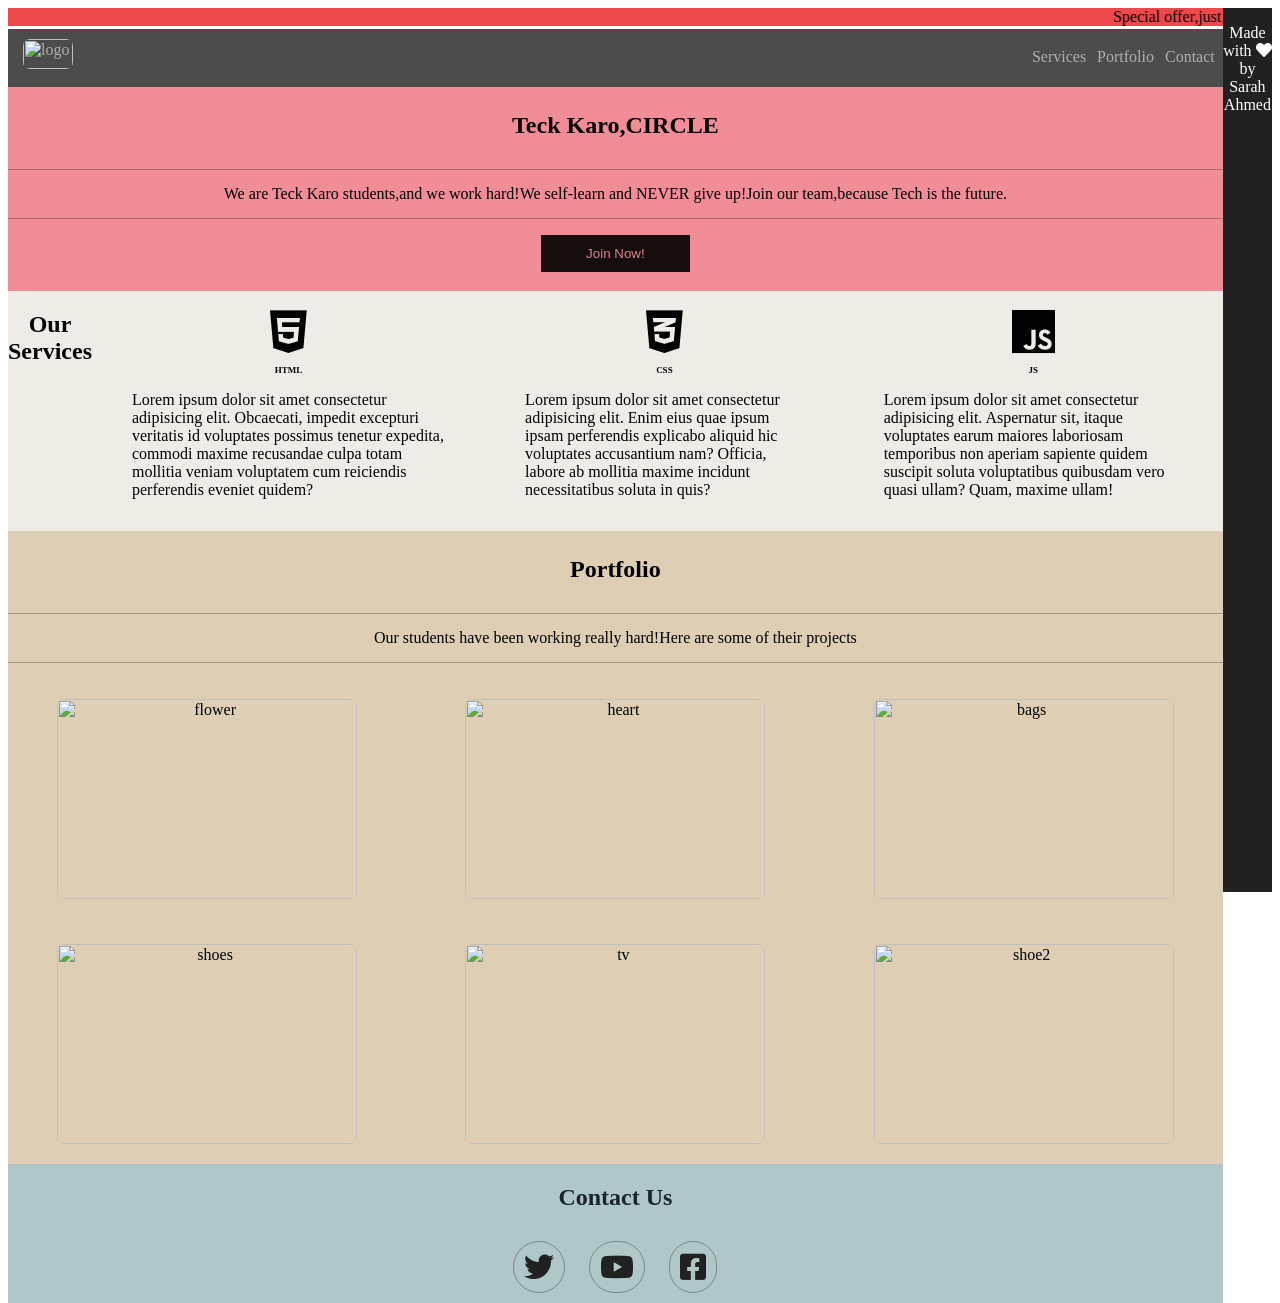
==== index.html @ 1bd7352f "added files" ====
<html>
<head>
    <meta name="viewport" content="width=device-width, initial-scale=1.0, minimum-scale=1.0">
     <title>mockup 14 may</title>
     <link rel="stylesheet" href="https://use.fontawesome.com/releases/v5.8.2/css/all.css" integrity="sha384-oS3vJWv+0UjzBfQzYUhtDYW+Pj2yciDJxpsK1OYPAYjqT085Qq/1cq5FLXAZQ7Ay" crossorigin="anonymous">
     <link rel="stylesheet" href="style.css">

</head>
<body>
    <main>
    <marquee>Special offer,just for Pakistani citizens!get <mark>50% discount</mark> on teck karo course.</marquee>
    <header>
        <div class="imglogo">
    <img src="images/logo.png" alt="logo" height="30" width="50">
        </div>
    <nav>
        <ul>
            <li>Services</li>
            <li>Portfolio</li>
            <li>Contact</li>
        </ul>   
    </nav>
</header>
    <section id="circle">
        <h1>Teck Karo,CIRCLE</h1>
        <p>We are Teck Karo students,and we work hard!We self-learn and NEVER give up!Join our team,because Tech is the future.</p>
        <button class="join now">Join Now!</button>
    </section> 
    <sectiion id="services">
       <h2>Our Services</h2>

        <figure class="html-img">
                <i class="fab fa-html5"></i> 
        
        <figcaption>
             <h3><strong>HTML</strong></h3>
              <p>Lorem ipsum dolor sit amet consectetur adipisicing elit. Obcaecati, impedit excepturi veritatis id voluptates possimus tenetur expedita, commodi maxime recusandae culpa totam mollitia veniam voluptatem cum reiciendis perferendis eveniet quidem?</p>
        </figcaption>
    </figure>  
        <figure>
                <i class="fab fa-css3-alt"></i>
        
        <figcaption>
        <h3><strong>CSS</strong></h3>
    <p>Lorem ipsum dolor sit amet consectetur adipisicing elit. Enim eius quae ipsum ipsam perferendis explicabo aliquid hic voluptates accusantium nam? Officia, labore ab mollitia maxime incidunt necessitatibus soluta in quis?</p>

        </figcaption>
    </figure>
        <figure>
                <i class="fab fa-js"></i>
       
        <figcaption>
           
        <h3><strong>JS</strong></h3>
        <p>Lorem ipsum dolor sit amet consectetur adipisicing elit. Aspernatur sit, itaque voluptates earum maiores laboriosam temporibus non aperiam sapiente quidem suscipit soluta voluptatibus quibusdam vero quasi ullam? Quam, maxime ullam!</p>
    </figcaption>
    </figure>
    </div>
    </sectiion>
    <section id="portfolio">
        <h2>Portfolio</h2>
        <p>Our students have been working really hard!Here are some of their projects</p>
        <div id="container">
            <div class="image">
           <img src="images/projects/p-1.png" alt="flower" height="200" width="300">
          </div>
          <div class="image">
           <img src="images/projects/p-2.png" alt="heart" height="200" width="300">
           </div>
           <div class="image">
           <img src="images/projects/p-3.png" alt="bags" height="200" width="300">
        </div>
        <div class="image">
        <img src="images/projects/p-4.png" alt="shoes" height="200" width="300">
         </div>
         <div class="image">
             
    <img src="images/projects/p-5.png" alt="tv" height="200" width="300">
          
    </div>
    <div class="image">
    <img src="images/projects/p-6.png" alt="shoe2"height="200" width="300">
        </div>
</div>
    </section>
    <section id="contact">
        <h2>Contact Us</h2>
        <button class="twit"><i class="fab fa-twitter"></i></button>
        <button class="play"><i class="fab fa-youtube"></i></button>
        <button class="facebook"><i class="fab fa-facebook-square"></i></button>
    </section>
</main>
<footer>
    <p>Made with 
            <i class="fas fa-heart"></i>
        by Sarah Ahmed </p>
</footer>               

</body>
</html>
---- style.css ----
*{
    box-sizing: border-box
}
body{
    display: flex;
    flex-direction: row;
}
marquee{
    background-color: #ed484c;

}


header{
    background-color: #4c4c4c;
   
    display: flex;
    color: #aeaeae;
    justify-content: space-between;
    margin-top: 3px;

}
nav ul{
    display: flex;
    flex-direction: row;
    
}

nav li{
    list-style-type: none;
    padding: 3px;
    margin-top: 0px;
    margin-right: 5px;
    padding-bottom: 5px;
}

   

 header > div{
        display: flex;
        margin-left: 15px;
        margin-top: 10px;
       

 }   

#circle{
    background-image: url(images/floral.png);
    background-color: #f18d97;
    background-size: cover;
    
    text-align: center;
  
    position: cover;
}
#circle > h1{
    margin-top: 0px;
    padding-top: 25px;
    padding-bottom: 10px;
}
#circle > p{
    border-bottom: 1px solid #b0676e;
    border-top: 1px solid #b0676e;
    padding: 15px;
}
#circle > button{
    background-color: #160d0e;
    color: #dc818c;
    border: none;
    padding: 11px 45px;
    margin-bottom: 19px;
    margin-top: 0px;
}
#services > h2 {
   display: block;
   text-align: center;
}

    
   
   
   
   

#services{
    background-image: url(images/floral.png);
   
    background-size: cover;
    background-color: #efece7;
    display: flex;
    justify-content: center;
}
.fa-html5,.fa-css3-alt,.fa-js{
    font-size: 49px;
    display: flex;
     justify-content: center;
 }   
 figcaption > h3{
    font-size: 9px;
    text-align: center;
 }
 #portfolio{
    
    background-image: url(images/floral.png);
    background-color: #ddceb4;
    background-size: cover;
    text-align: center;
 }
   
   
   
 #portfolio > h2{
     display: block;
     text-align: center;
     margin-top: 0px;
    padding-top: 25px;
    padding-bottom: 10px;
}
#portfolio > p{
    text-align: center;
    border-bottom: 1px solid #a59a87;
    border-top: 1px solid #a59a87; 
    padding: 15px;
}
#container{
    display: grid;
    grid-gap: 25px 30px;
    grid-template-columns: auto auto auto;
    
    padding: 10px;
    
}
.image{
    padding: 10px;
}   
    
img{
    border-radius: 7px;
}  
   
 #contact{
    background-image: url(images/floral.png);
    background-color:#afc7c6;
    background-size: cover;
   
    text-align: center;
    position: cover;
 }  
 #contact > h2{
    margin-top: 0px;
    padding-top: 20px;
    color: #192531;
    
 }
#contact > button{
     margin: 10px;
     font-size: 30px;
}

.twit, .play, .facebook{
    border-radius: 30px;
    padding: 10px;
    background-color: #afc7c6;
    border: 1px solid #7b8b8a;
    color: #212121;
}       
 
footer{
    text-align: center;
    background-color: #212121;
    color: white;
} 
.fa-heart:hover{
    color: red;
}
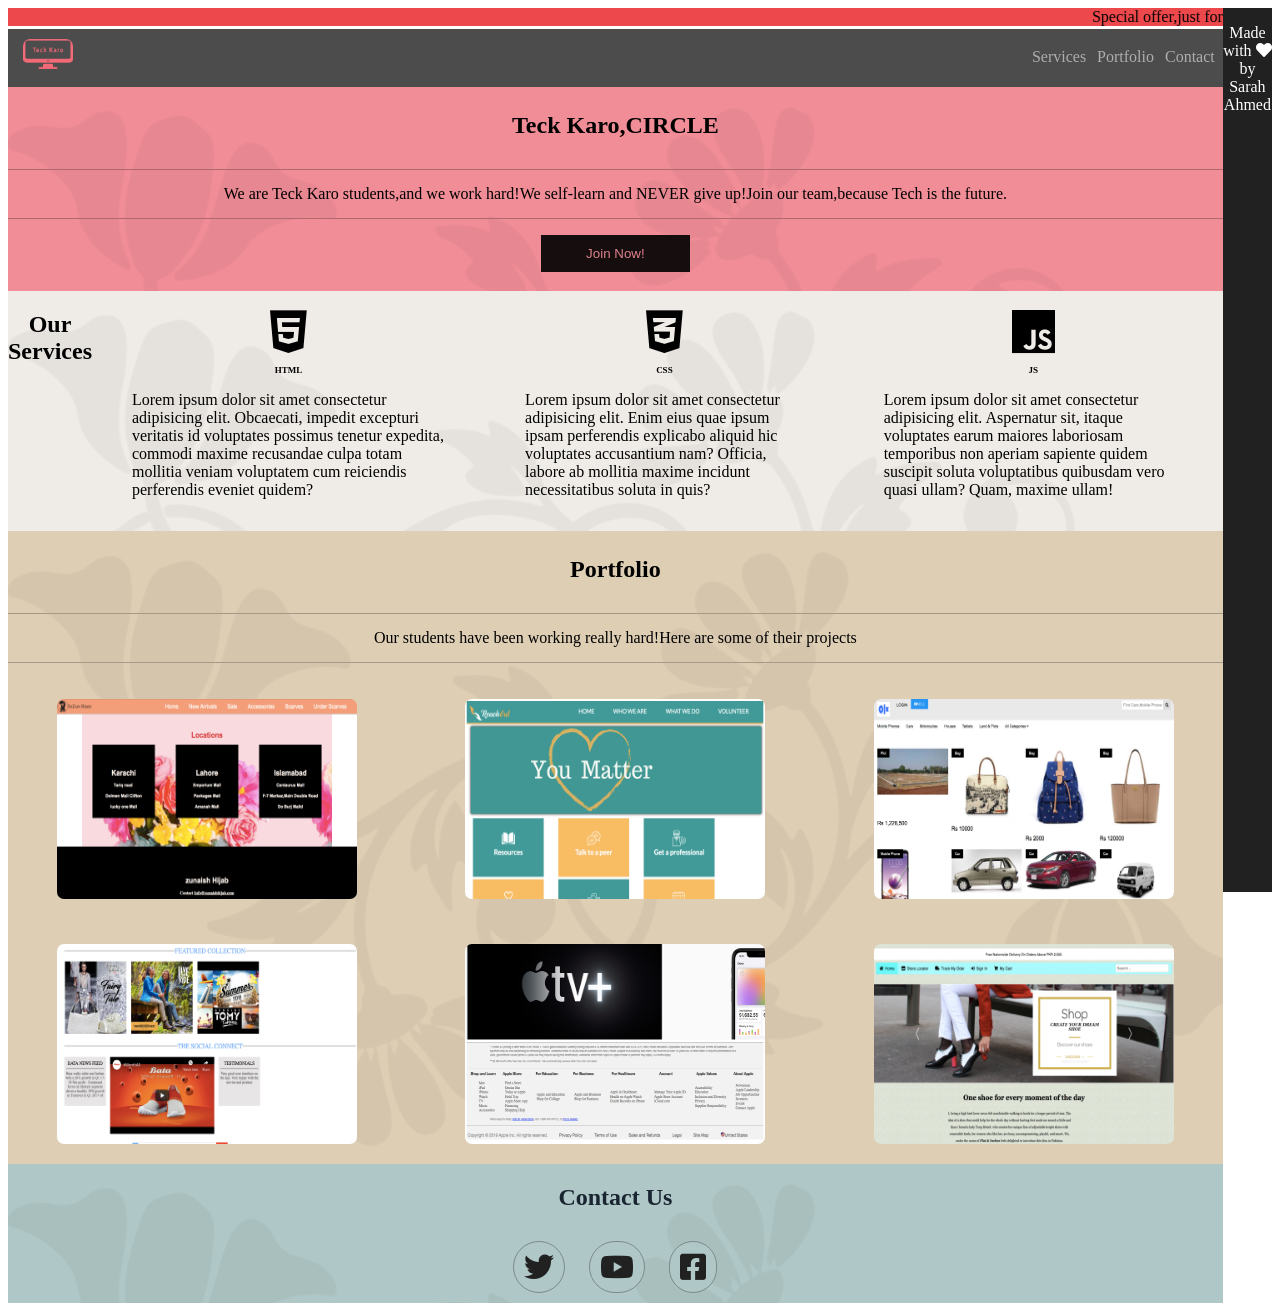
==== commit 053b4471: "add indentation" ====
--- a/index.html
+++ b/index.html
@@ -1,120 +1,111 @@
 <html>
+
 <head>
     <meta name="viewport" content="width=device-width, initial-scale=1.0, minimum-scale=1.0">
-     <title>mockup 14 may</title>
-     <link rel="stylesheet" href="https://use.fontawesome.com/releases/v5.8.2/css/all.css" integrity="sha384-oS3vJWv+0UjzBfQzYUhtDYW+Pj2yciDJxpsK1OYPAYjqT085Qq/1cq5FLXAZQ7Ay" crossorigin="anonymous">
-     <link rel="stylesheet" href="style.css">
+    <title>mockup 14 may</title>
+    <link rel="stylesheet" href="https://use.fontawesome.com/releases/v5.8.2/css/all.css"
+        integrity="sha384-oS3vJWv+0UjzBfQzYUhtDYW+Pj2yciDJxpsK1OYPAYjqT085Qq/1cq5FLXAZQ7Ay" crossorigin="anonymous">
+    <link rel="stylesheet" href="style.css">
 
 </head>
+
 <body>
     <main>
-    <marquee>Special offer,just for Pakistani citizens!get <mark>50% discount</mark> on teck karo course.</marquee>
-    <header>
-        <div class="imglogo">
-    <img src="images/logo.png" alt="logo" height="30" width="50">
-        </div>
-    <nav>
-        <ul>
-            <li>Services</li>
-            <li>Portfolio</li>
-            <li>Contact</li>
-        </ul>   
-    </nav>
-</header>
-    <section id="circle">
-        <h1>Teck Karo,CIRCLE</h1>
-        <p>We are Teck Karo students,and we work hard!We self-learn and NEVER give up!Join our team,because Tech is the future.</p>
-        <button class="join now">Join Now!</button>
-    </section> 
-    <sectiion id="services">
-       <h2>Our Services</h2>
+        <marquee>Special offer,just for Pakistani citizens!get <mark>50% discount</mark> on teck karo course.</marquee>
+        <header>
+            <div class="imglogo">
+                <img src="images/logo.png" alt="logo" height="30" width="50">
+            </div>
+            <nav>
+                <ul>
+                    <li>Services</li>
+                    <li>Portfolio</li>
+                    <li>Contact</li>
+                </ul>
+            </nav>
+        </header>
+        <section id="circle">
+            <h1>Teck Karo,CIRCLE</h1>
+            <p>We are Teck Karo students,and we work hard!We self-learn and NEVER give up!Join our team,because Tech is
+                the future.</p>
+            <button class="join now">Join Now!</button>
+        </section>
+        <sectiion id="services">
+            <h2>Our Services</h2>
 
-        <figure class="html-img">
-                <i class="fab fa-html5"></i> 
-        
-        <figcaption>
-             <h3><strong>HTML</strong></h3>
-              <p>Lorem ipsum dolor sit amet consectetur adipisicing elit. Obcaecati, impedit excepturi veritatis id voluptates possimus tenetur expedita, commodi maxime recusandae culpa totam mollitia veniam voluptatem cum reiciendis perferendis eveniet quidem?</p>
-        </figcaption>
-    </figure>  
-        <figure>
+            <figure class="html-img">
+                <i class="fab fa-html5"></i>
+
+                <figcaption>
+                    <h3><strong>HTML</strong></h3>
+                    <p>Lorem ipsum dolor sit amet consectetur adipisicing elit. Obcaecati, impedit excepturi veritatis
+                        id voluptates possimus tenetur expedita, commodi maxime recusandae culpa totam mollitia veniam
+                        voluptatem cum reiciendis perferendis eveniet quidem?</p>
+                </figcaption>
+            </figure>
+            <figure>
                 <i class="fab fa-css3-alt"></i>
-        
-        <figcaption>
-        <h3><strong>CSS</strong></h3>
-    <p>Lorem ipsum dolor sit amet consectetur adipisicing elit. Enim eius quae ipsum ipsam perferendis explicabo aliquid hic voluptates accusantium nam? Officia, labore ab mollitia maxime incidunt necessitatibus soluta in quis?</p>
 
-        </figcaption>
-    </figure>
-        <figure>
+                <figcaption>
+                    <h3><strong>CSS</strong></h3>
+                    <p>Lorem ipsum dolor sit amet consectetur adipisicing elit. Enim eius quae ipsum ipsam perferendis
+                        explicabo aliquid hic voluptates accusantium nam? Officia, labore ab mollitia maxime incidunt
+                        necessitatibus soluta in quis?</p>
+
+                </figcaption>
+            </figure>
+            <figure>
                 <i class="fab fa-js"></i>
-       
-        <figcaption>
-           
-        <h3><strong>JS</strong></h3>
-        <p>Lorem ipsum dolor sit amet consectetur adipisicing elit. Aspernatur sit, itaque voluptates earum maiores laboriosam temporibus non aperiam sapiente quidem suscipit soluta voluptatibus quibusdam vero quasi ullam? Quam, maxime ullam!</p>
-    </figcaption>
-    </figure>
-    </div>
-    </sectiion>
-    <section id="portfolio">
-        <h2>Portfolio</h2>
-        <p>Our students have been working really hard!Here are some of their projects</p>
-        <div id="container">
-            <div class="image">
-           <img src="images/projects/p-1.png" alt="flower" height="200" width="300">
-          </div>
-          <div class="image">
-           <img src="images/projects/p-2.png" alt="heart" height="200" width="300">
-           </div>
-           <div class="image">
-           <img src="images/projects/p-3.png" alt="bags" height="200" width="300">
-        </div>
-        <div class="image">
-        <img src="images/projects/p-4.png" alt="shoes" height="200" width="300">
-         </div>
-         <div class="image">
-             
-    <img src="images/projects/p-5.png" alt="tv" height="200" width="300">
-          
-    </div>
-    <div class="image">
-    <img src="images/projects/p-6.png" alt="shoe2"height="200" width="300">
-        </div>
-</div>
-    </section>
-    <section id="contact">
-        <h2>Contact Us</h2>
-        <button class="twit"><i class="fab fa-twitter"></i></button>
-        <button class="play"><i class="fab fa-youtube"></i></button>
-        <button class="facebook"><i class="fab fa-facebook-square"></i></button>
-    </section>
-</main>
-<footer>
-    <p>Made with 
+
+                <figcaption>
+
+                    <h3><strong>JS</strong></h3>
+                    <p>Lorem ipsum dolor sit amet consectetur adipisicing elit. Aspernatur sit, itaque voluptates earum
+                        maiores laboriosam temporibus non aperiam sapiente quidem suscipit soluta voluptatibus quibusdam
+                        vero quasi ullam? Quam, maxime ullam!</p>
+                </figcaption>
+            </figure>
+            </div>
+        </sectiion>
+        <section id="portfolio">
+            <h2>Portfolio</h2>
+            <p>Our students have been working really hard!Here are some of their projects</p>
+            <div id="container">
+                <div class="image">
+                    <img src="images/projects/p-1.png" alt="flower" height="200" width="300">
+                </div>
+                <div class="image">
+                    <img src="images/projects/p-2.png" alt="heart" height="200" width="300">
+                </div>
+                <div class="image">
+                    <img src="images/projects/p-3.png" alt="bags" height="200" width="300">
+                </div>
+                <div class="image">
+                    <img src="images/projects/p-4.png" alt="shoes" height="200" width="300">
+                </div>
+                <div class="image">
+
+                    <img src="images/projects/p-5.png" alt="tv" height="200" width="300">
+
+                </div>
+                <div class="image">
+                    <img src="images/projects/p-6.png" alt="shoe2" height="200" width="300">
+                </div>
+            </div>
+        </section>
+        <section id="contact">
+            <h2>Contact Us</h2>
+            <button class="twit"><i class="fab fa-twitter"></i></button>
+            <button class="play"><i class="fab fa-youtube"></i></button>
+            <button class="facebook"><i class="fab fa-facebook-square"></i></button>
+        </section>
+    </main>
+    <footer>
+        <p>Made with
             <i class="fas fa-heart"></i>
-        by Sarah Ahmed </p>
-</footer>               
+            by Sarah Ahmed </p>
+    </footer>
 
 </body>
-</html>
 
-       
-     
-       
-
-
-    
-  
-
-
-
-
-
-
-
-
-
-
-
-
+</html>
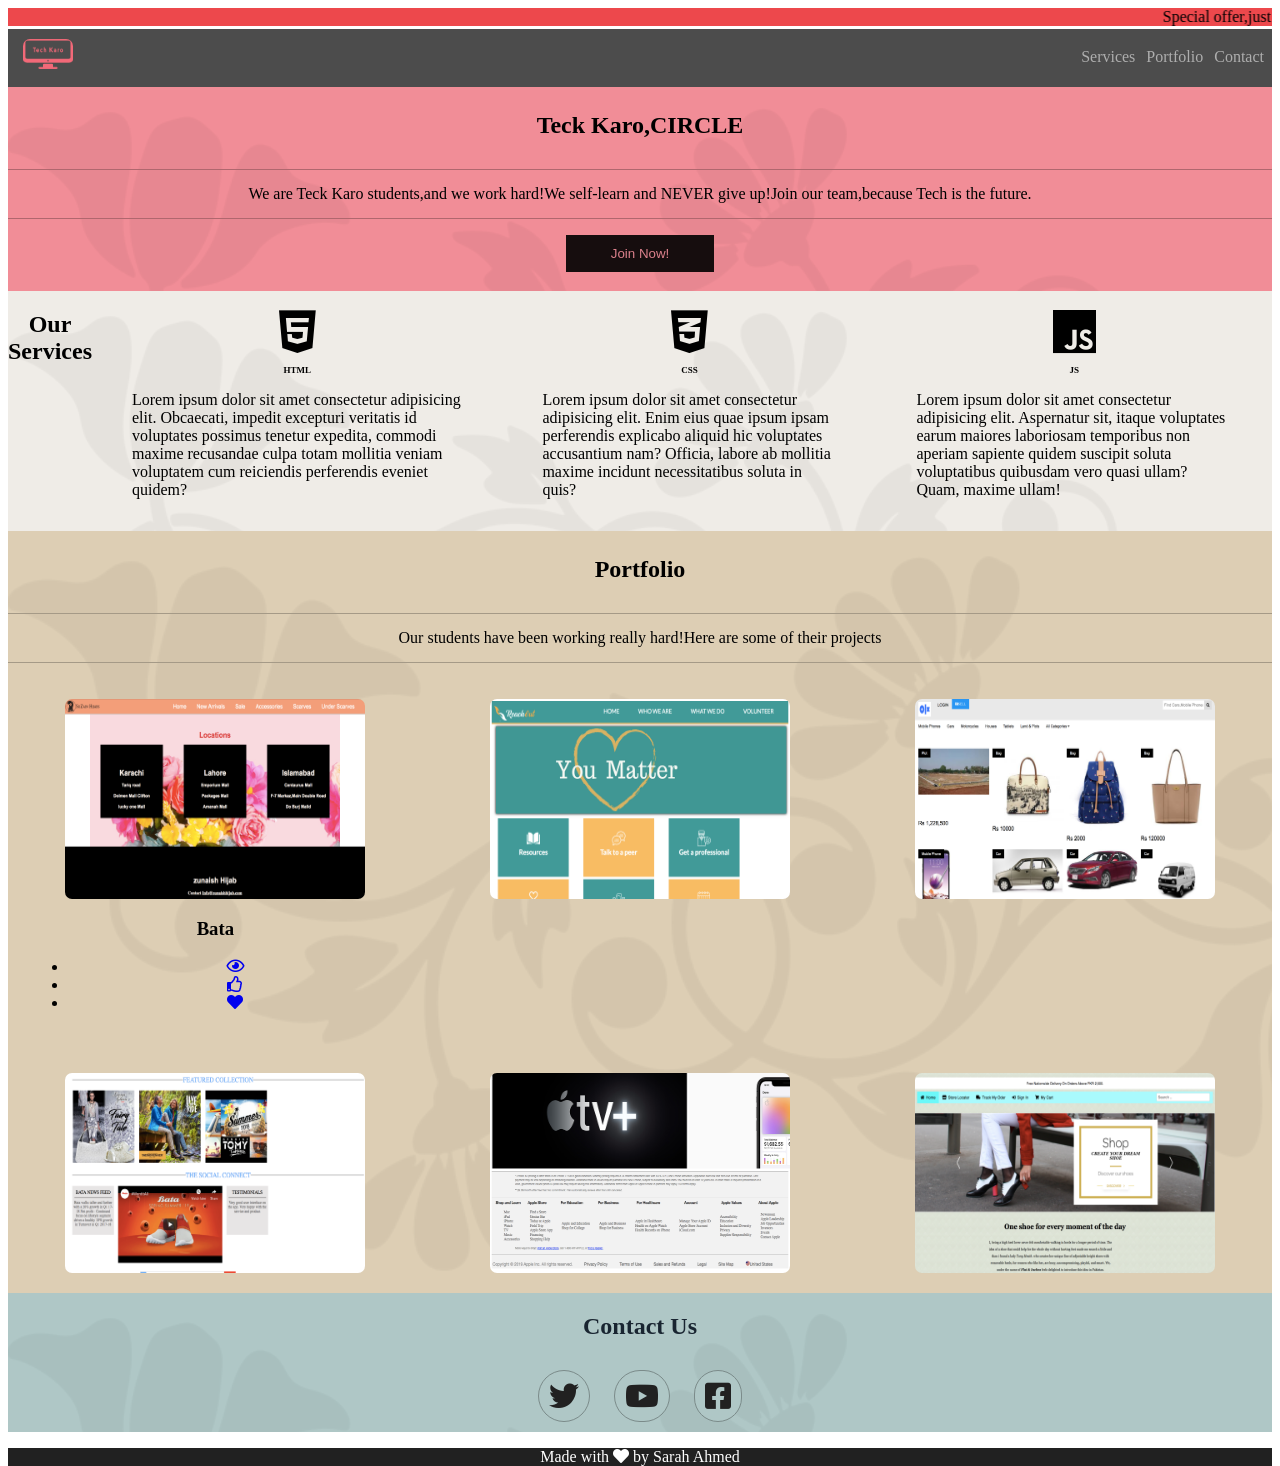
==== commit da5085ad: "apply hover style(WIP)" ====
--- a/index.html
+++ b/index.html
@@ -33,7 +33,8 @@
         <sectiion id="services">
             <h2>Our Services</h2>
 
-            <figure class="html-img">
+            
+                <figure>
                 <i class="fab fa-html5"></i>
 
                 <figcaption>
@@ -65,7 +66,7 @@
                         vero quasi ullam? Quam, maxime ullam!</p>
                 </figcaption>
             </figure>
-            </div>
+        
         </sectiion>
         <section id="portfolio">
             <h2>Portfolio</h2>
@@ -73,7 +74,21 @@
             <div id="container">
                 <div class="image">
                     <img src="images/projects/p-1.png" alt="flower" height="200" width="300">
-                </div>
+                
+                
+                    <div class="content">
+                   <h3>Bata</h3>
+                     <ul>  
+                           
+           <li><a href="#"><i class="far fa-eye"></i></a></li>
+            <li><a href="#"><i class="far fa-thumbs-up"></i></a></li>
+            <li><a href="#"><i class="fas fa-heart"></i></a></li>
+                    </ul>
+                    </div>
+                    </div>
+
+
+            
                 <div class="image">
                     <img src="images/projects/p-2.png" alt="heart" height="200" width="300">
                 </div>
@@ -99,12 +114,13 @@
             <button class="play"><i class="fab fa-youtube"></i></button>
             <button class="facebook"><i class="fab fa-facebook-square"></i></button>
         </section>
-    </main>
-    <footer>
-        <p>Made with
-            <i class="fas fa-heart"></i>
-            by Sarah Ahmed </p>
-    </footer>
+        <footer>
+            <p>Made with
+                <i class="fas fa-heart"></i>
+                by Sarah Ahmed </p>
+        </footer>
+        </main>
+    
 
 </body>
 
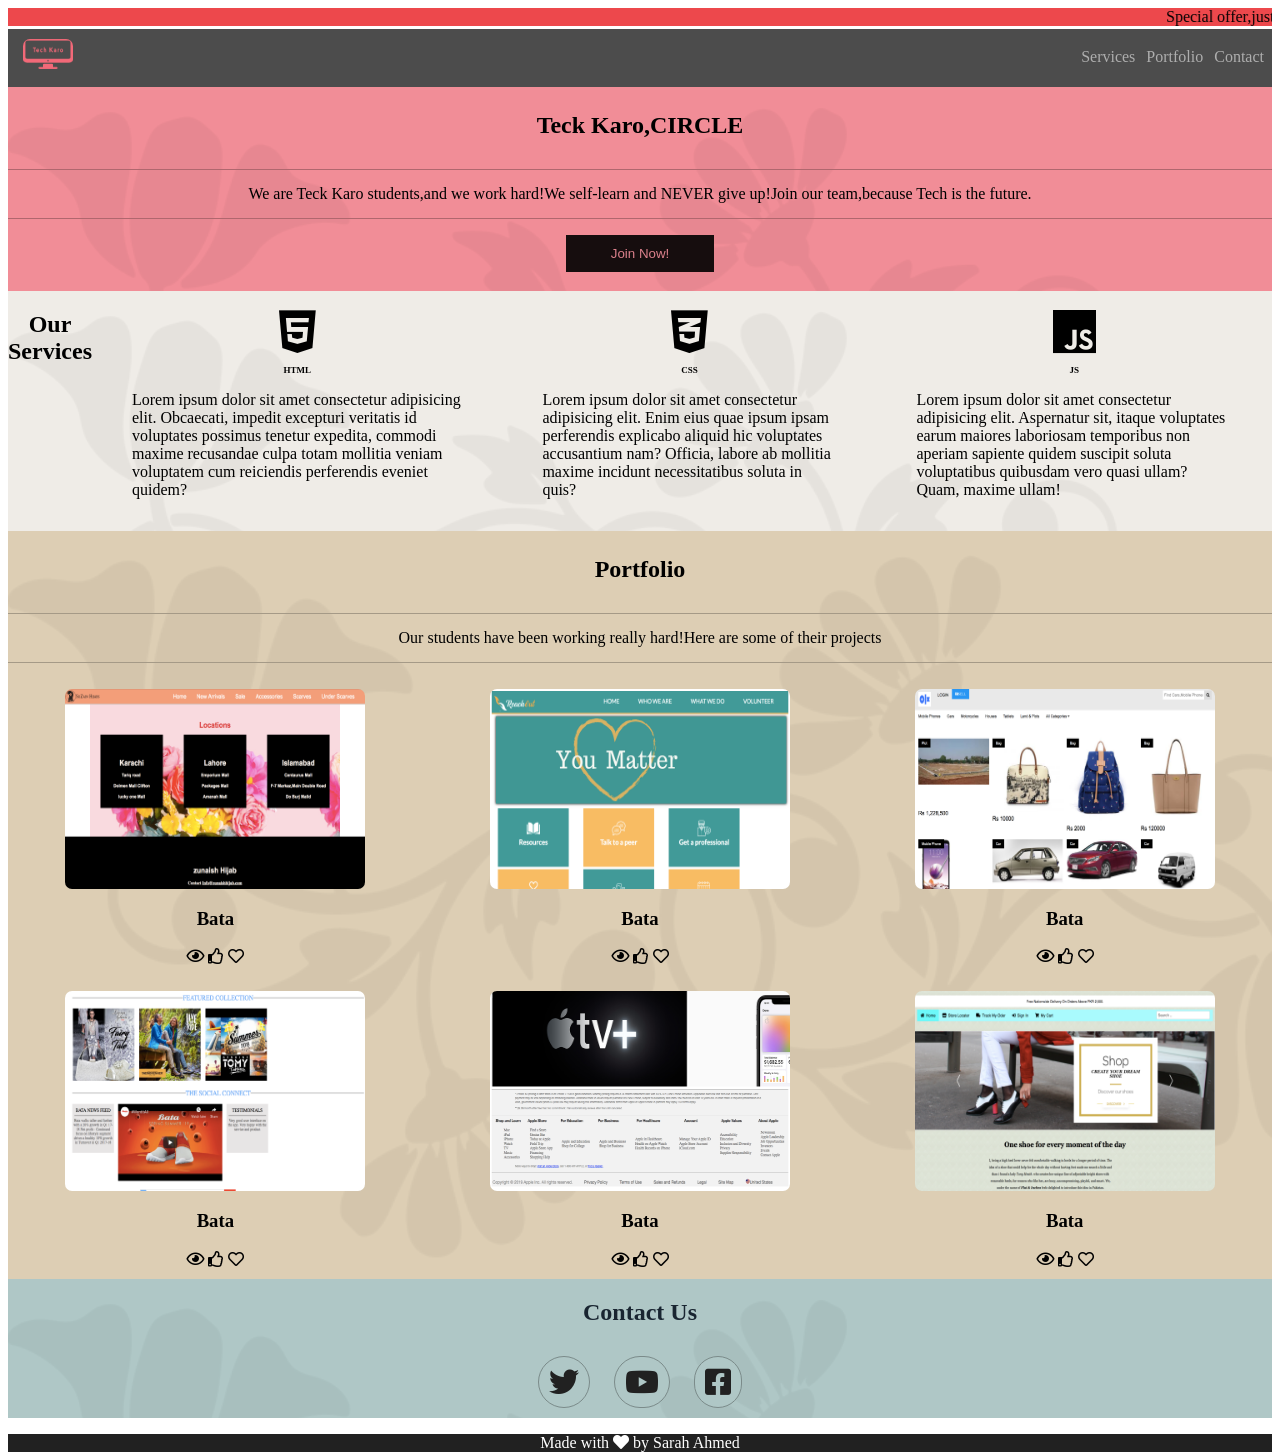
==== commit 0c9d331d: "added css and html" ====
--- a/index.html
+++ b/index.html
@@ -5,8 +5,12 @@
     <title>mockup 14 may</title>
     <link rel="stylesheet" href="https://use.fontawesome.com/releases/v5.8.2/css/all.css"
         integrity="sha384-oS3vJWv+0UjzBfQzYUhtDYW+Pj2yciDJxpsK1OYPAYjqT085Qq/1cq5FLXAZQ7Ay" crossorigin="anonymous">
+    <link href="https://fonts.googleapis.com/css?family=Montserrat:400,500,600,700,800,900&display=swap"
+        rel="stylesheet">
+    <link href="https://fonts.googleapis.com/css?family=Pacifico&display=swap" rel="stylesheet">
     <link rel="stylesheet" href="style.css">
-
+    <!-- <link rel="stylesheet" href="media.css" media="(max-width:300px)">
+     <link rel="stylesheet" href="screen.css" media="(max-width:600px)"> -->
 </head>
 
 <body>
@@ -33,8 +37,8 @@
         <sectiion id="services">
             <h2>Our Services</h2>
 
-            
-                <figure>
+
+            <figure>
                 <i class="fab fa-html5"></i>
 
                 <figcaption>
@@ -66,46 +70,115 @@
                         vero quasi ullam? Quam, maxime ullam!</p>
                 </figcaption>
             </figure>
-        
+
         </sectiion>
         <section id="portfolio">
             <h2>Portfolio</h2>
             <p>Our students have been working really hard!Here are some of their projects</p>
             <div id="container">
-                <div class="image">
-                    <img src="images/projects/p-1.png" alt="flower" height="200" width="300">
-                
-                
-                    <div class="content">
-                   <h3>Bata</h3>
-                     <ul>  
-                           
-           <li><a href="#"><i class="far fa-eye"></i></a></li>
-            <li><a href="#"><i class="far fa-thumbs-up"></i></a></li>
-            <li><a href="#"><i class="fas fa-heart"></i></a></li>
-                    </ul>
-                    </div>
-                    </div>
-
-
-            
-                <div class="image">
-                    <img src="images/projects/p-2.png" alt="heart" height="200" width="300">
-                </div>
-                <div class="image">
-                    <img src="images/projects/p-3.png" alt="bags" height="200" width="300">
-                </div>
-                <div class="image">
-                    <img src="images/projects/p-4.png" alt="shoes" height="200" width="300">
-                </div>
-                <div class="image">
-
-                    <img src="images/projects/p-5.png" alt="tv" height="200" width="300">
-
-                </div>
-                <div class="image">
-                    <img src="images/projects/p-6.png" alt="shoe2" height="200" width="300">
-                </div>
+                <div class="fig">
+                    <div class="img">
+                        <img src="images/projects/p-1.png" alt="flowers" height="200" width="300">
+
+                    </div>
+                    <div class="content">
+                        <h3>Bata</h3>
+                        <div class="icon">
+
+                            <i class="far fa-eye"></i>
+                            <i class="far fa-thumbs-up"></i>
+                            <i class="far fa-heart"></i>
+
+                        </div>
+                    </div>
+
+                </div>
+
+
+                <div class="fig">
+
+                    <div class="img">
+                        <img src="images/projects/p-2.png" alt="heart" height="200" width="300">
+                    </div>
+                    <div class="content">
+                        <h3>Bata</h3>
+                        <div class="icon">
+
+                            <i class="far fa-eye"></i>
+                            <i class="far fa-thumbs-up"></i>
+                            <i class="far fa-heart"></i>
+
+                        </div>
+                    </div>
+
+                </div>
+                <div class="fig">
+                    <div class="img">
+                        <img src="images/projects/p-3.png" alt="bags" height="200" width="300">
+                    </div>
+                    <div class="content">
+                        <h3>Bata</h3>
+                        <div class="icon">
+
+                            <i class="far fa-eye"></i>
+                            <i class="far fa-thumbs-up"></i>
+                            <i class="far fa-heart"></i>
+                        </div>
+                    </div>
+
+                </div>
+                <div class="fig">
+                    <div class="img">
+                        <img src="images/projects/p-4.png" alt="shoes" height="200" width="300">
+                    </div>
+                    <div class="content">
+                        <h3>Bata</h3>
+                        <div class="icon">
+
+                            <i class="far fa-eye"></i>
+                            <i class="far fa-thumbs-up"></i>
+                            <i class="far fa-heart"></i>
+
+                        </div>
+                    </div>
+
+                </div>
+                <div class="fig">
+                    <div class="img">
+
+                        <img src="images/projects/p-5.png" alt="tv" height="200" width="300">
+
+                    </div>
+                    <div class="content">
+                        <h3>Bata</h3>
+                        <div class="icon">
+
+                            <i class="far fa-eye"></i>
+                            <i class="far fa-thumbs-up"></i>
+                            <i class="far fa-heart"></i>
+
+                        </div>
+                    </div>
+
+                </div>
+                <div class="fig">
+                    <div class="img">
+                        <img src="images/projects/p-6.png" alt="shoe2" height="200" width="300">
+                    </div>
+                    <div class="content">
+                        <h3>Bata</h3>
+                        <div class="icon">
+
+                            <i class="far fa-eye"></i>
+                            <i class="far fa-thumbs-up"></i>
+                            <i class="far fa-heart"></i>
+
+                        </div>
+                    </div>
+
+                </div>
+
+
             </div>
         </section>
         <section id="contact">
@@ -119,8 +192,8 @@
                 <i class="fas fa-heart"></i>
                 by Sarah Ahmed </p>
         </footer>
-        </main>
-    
+    </main>
+
 
 </body>
 
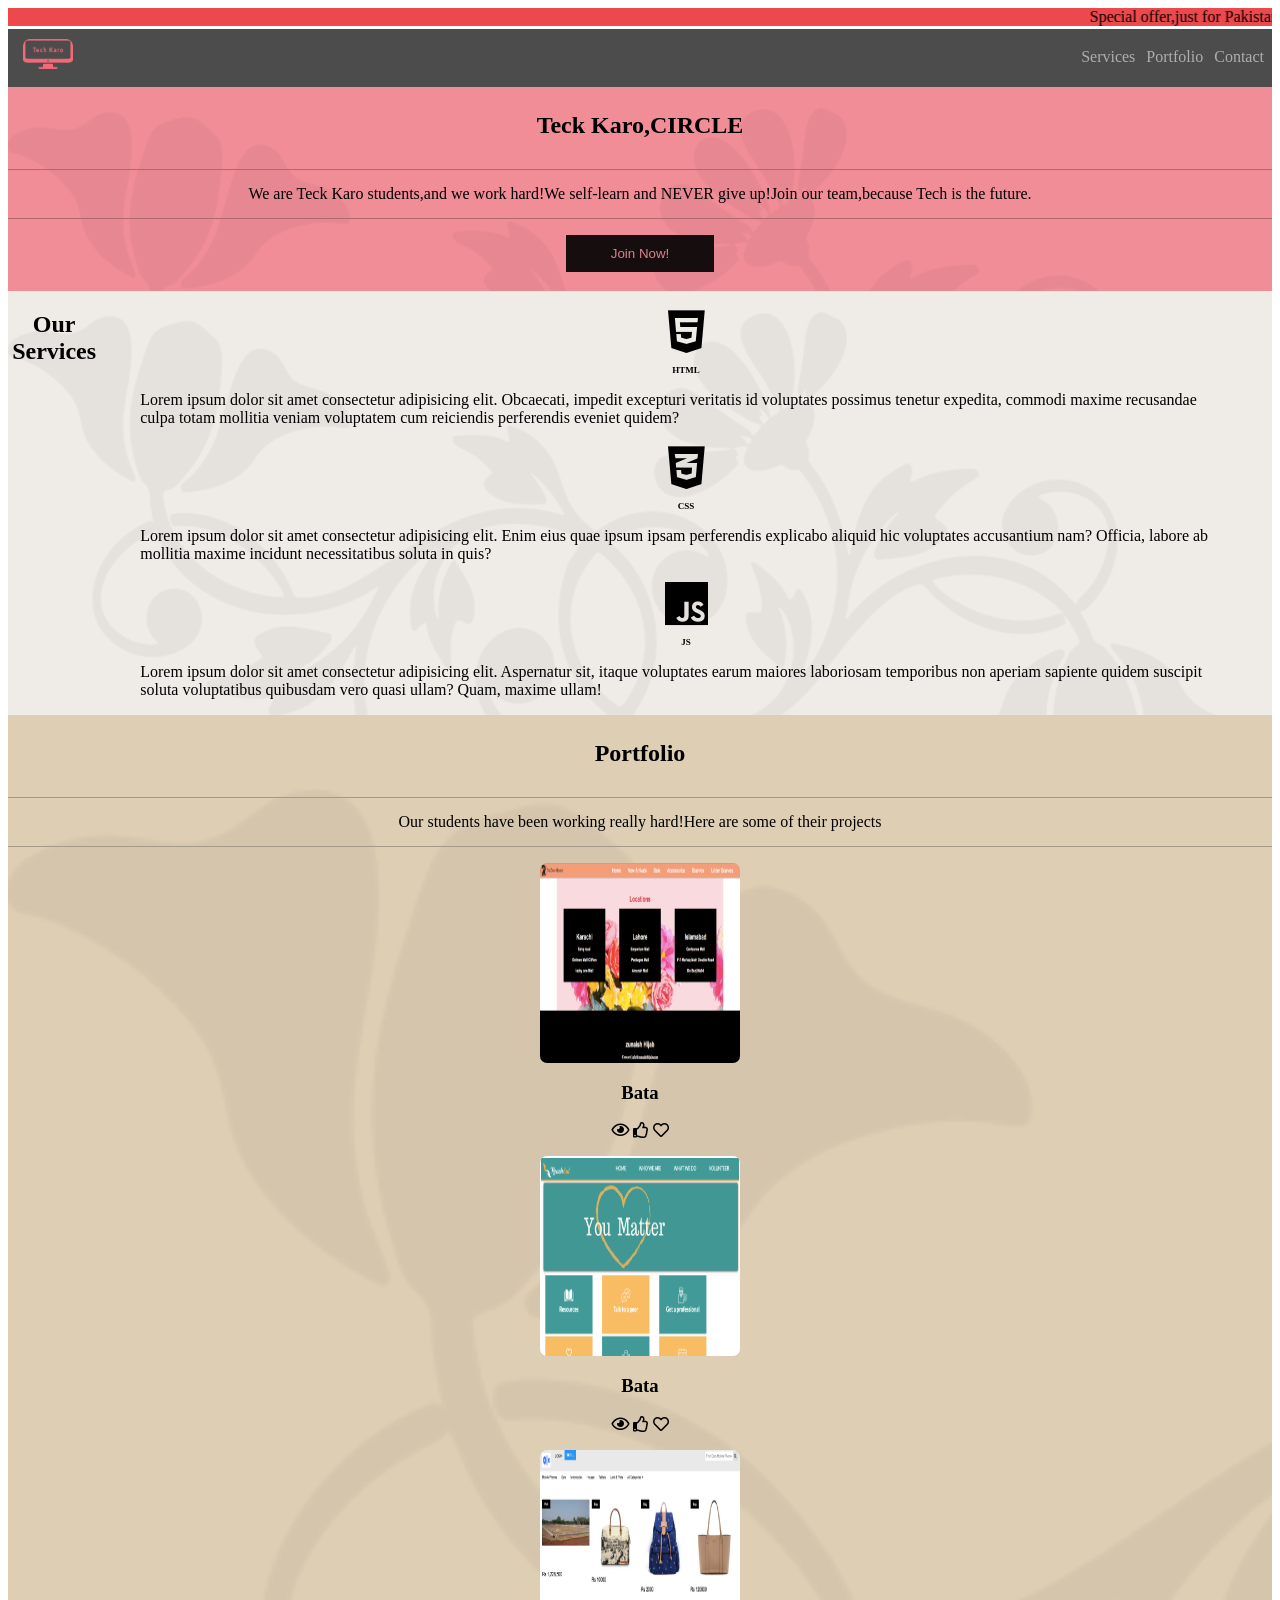
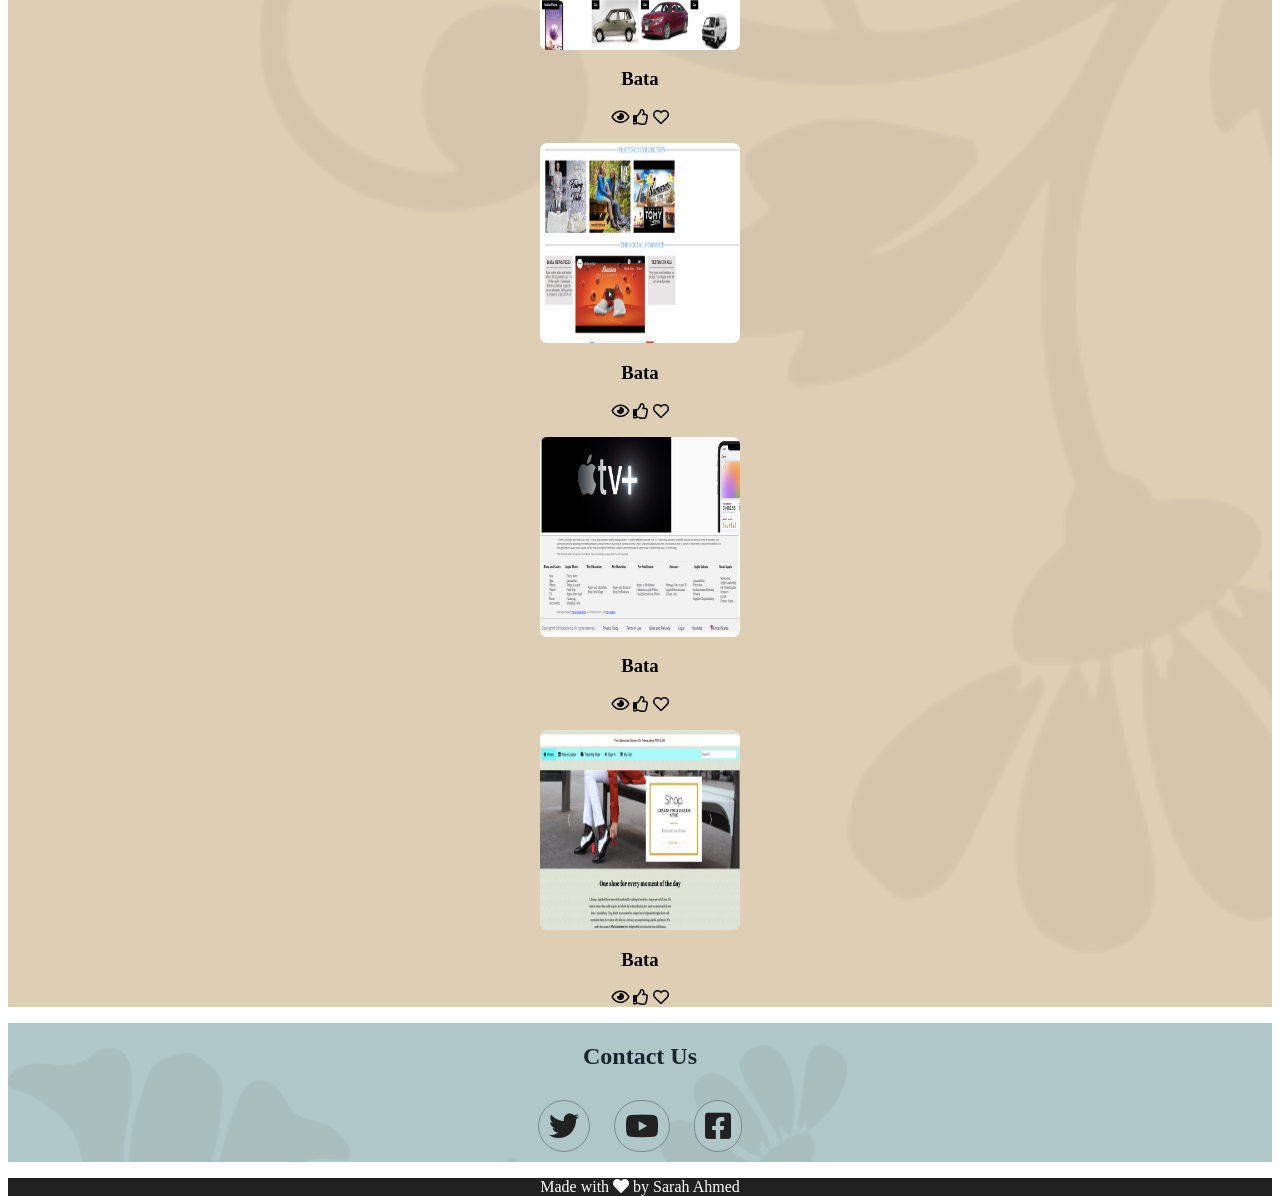
==== commit e7a7b11e: "add css" ====
--- a/index.html
+++ b/index.html
@@ -9,8 +9,7 @@
         rel="stylesheet">
     <link href="https://fonts.googleapis.com/css?family=Pacifico&display=swap" rel="stylesheet">
     <link rel="stylesheet" href="style.css">
-    <!-- <link rel="stylesheet" href="media.css" media="(max-width:300px)">
-     <link rel="stylesheet" href="screen.css" media="(max-width:600px)"> -->
+
 </head>
 
 <body>
@@ -37,150 +36,160 @@
         <sectiion id="services">
             <h2>Our Services</h2>
 
-
-            <figure>
-                <i class="fab fa-html5"></i>
-
-                <figcaption>
-                    <h3><strong>HTML</strong></h3>
-                    <p>Lorem ipsum dolor sit amet consectetur adipisicing elit. Obcaecati, impedit excepturi veritatis
-                        id voluptates possimus tenetur expedita, commodi maxime recusandae culpa totam mollitia veniam
-                        voluptatem cum reiciendis perferendis eveniet quidem?</p>
-                </figcaption>
-            </figure>
-            <figure>
-                <i class="fab fa-css3-alt"></i>
-
-                <figcaption>
-                    <h3><strong>CSS</strong></h3>
-                    <p>Lorem ipsum dolor sit amet consectetur adipisicing elit. Enim eius quae ipsum ipsam perferendis
-                        explicabo aliquid hic voluptates accusantium nam? Officia, labore ab mollitia maxime incidunt
-                        necessitatibus soluta in quis?</p>
-
-                </figcaption>
-            </figure>
-            <figure>
-                <i class="fab fa-js"></i>
-
-                <figcaption>
-
-                    <h3><strong>JS</strong></h3>
-                    <p>Lorem ipsum dolor sit amet consectetur adipisicing elit. Aspernatur sit, itaque voluptates earum
-                        maiores laboriosam temporibus non aperiam sapiente quidem suscipit soluta voluptatibus quibusdam
-                        vero quasi ullam? Quam, maxime ullam!</p>
-                </figcaption>
-            </figure>
-
+            <div class="language">
+                <figure>
+                    <i class="fab fa-html5"></i>
+
+                    <figcaption>
+                        <h3><strong>HTML</strong></h3>
+                        <p>Lorem ipsum dolor sit amet consectetur adipisicing elit. Obcaecati, impedit excepturi
+                            veritatis
+                            id voluptates possimus tenetur expedita, commodi maxime recusandae culpa totam mollitia
+                            veniam
+                            voluptatem cum reiciendis perferendis eveniet quidem?</p>
+                    </figcaption>
+                </figure>
+                <figure>
+                    <i class="fab fa-css3-alt"></i>
+
+                    <figcaption>
+                        <h3><strong>CSS</strong></h3>
+                        <p>Lorem ipsum dolor sit amet consectetur adipisicing elit. Enim eius quae ipsum ipsam
+                            perferendis
+                            explicabo aliquid hic voluptates accusantium nam? Officia, labore ab mollitia maxime
+                            incidunt
+                            necessitatibus soluta in quis?</p>
+
+                    </figcaption>
+                </figure>
+                <figure>
+                    <i class="fab fa-js"></i>
+
+                    <figcaption>
+
+                        <h3><strong>JS</strong></h3>
+                        <p>Lorem ipsum dolor sit amet consectetur adipisicing elit. Aspernatur sit, itaque voluptates
+                            earum
+                            maiores laboriosam temporibus non aperiam sapiente quidem suscipit soluta voluptatibus
+                            quibusdam
+                            vero quasi ullam? Quam, maxime ullam!</p>
+                    </figcaption>
+                </figure>
+            </div>
         </sectiion>
         <section id="portfolio">
             <h2>Portfolio</h2>
             <p>Our students have been working really hard!Here are some of their projects</p>
-            <div id="container">
-                <div class="fig">
-                    <div class="img">
-                        <img src="images/projects/p-1.png" alt="flowers" height="200" width="300">
-
-                    </div>
-                    <div class="content">
-                        <h3>Bata</h3>
-                        <div class="icon">
-
-                            <i class="far fa-eye"></i>
-                            <i class="far fa-thumbs-up"></i>
-                            <i class="far fa-heart"></i>
-
-                        </div>
-                    </div>
-
-                </div>
-
-
-                <div class="fig">
-
-                    <div class="img">
-                        <img src="images/projects/p-2.png" alt="heart" height="200" width="300">
-                    </div>
-                    <div class="content">
-                        <h3>Bata</h3>
-                        <div class="icon">
-
-                            <i class="far fa-eye"></i>
-                            <i class="far fa-thumbs-up"></i>
-                            <i class="far fa-heart"></i>
-
-                        </div>
-                    </div>
-
-                </div>
-                <div class="fig">
-                    <div class="img">
-                        <img src="images/projects/p-3.png" alt="bags" height="200" width="300">
-                    </div>
-                    <div class="content">
-                        <h3>Bata</h3>
-                        <div class="icon">
-
-                            <i class="far fa-eye"></i>
-                            <i class="far fa-thumbs-up"></i>
-                            <i class="far fa-heart"></i>
-                        </div>
-                    </div>
-
-                </div>
-                <div class="fig">
-                    <div class="img">
-                        <img src="images/projects/p-4.png" alt="shoes" height="200" width="300">
-                    </div>
-                    <div class="content">
-                        <h3>Bata</h3>
-                        <div class="icon">
-
-                            <i class="far fa-eye"></i>
-                            <i class="far fa-thumbs-up"></i>
-                            <i class="far fa-heart"></i>
-
-                        </div>
-                    </div>
-
-                </div>
-                <div class="fig">
-                    <div class="img">
-
-                        <img src="images/projects/p-5.png" alt="tv" height="200" width="300">
-
-                    </div>
-                    <div class="content">
-                        <h3>Bata</h3>
-                        <div class="icon">
-
-                            <i class="far fa-eye"></i>
-                            <i class="far fa-thumbs-up"></i>
-                            <i class="far fa-heart"></i>
-
-                        </div>
-                    </div>
-
-                </div>
-                <div class="fig">
-                    <div class="img">
-                        <img src="images/projects/p-6.png" alt="shoe2" height="200" width="300">
-                    </div>
-                    <div class="content">
-                        <h3>Bata</h3>
-                        <div class="icon">
-
-                            <i class="far fa-eye"></i>
-                            <i class="far fa-thumbs-up"></i>
-                            <i class="far fa-heart"></i>
-
-                        </div>
-                    </div>
-
-                </div>
-
+            <div id="portfolioimages">
+                <figure class="ptimages">
+                    <img src="images/projects/p-1.png" alt="flowers" height="200" width="200">
+
+
+                    <figcaption class="content">
+                        <div class="bata">
+                            <h3>Bata</h3>
+                        </div>
+                        <div class="icon">
+
+                            <i class="far fa-eye"></i>
+                            <i class="far fa-thumbs-up"></i>
+                            <i class="far fa-heart"></i>
+                        </div>
+                    </figcaption>
+                </figure>
+
+                <figure class="ptimages">
+                    <img src="images/projects/p-2.png" alt="heart" height="200" width="200">
+
+                    <figcaption class="content">
+                        <div class="bata">
+                            <h3>Bata</h3>
+                        </div>
+                        <div class="icon">
+
+                            <i class="far fa-eye"></i>
+                            <i class="far fa-thumbs-up"></i>
+                            <i class="far fa-heart"></i>
+
+                        </div>
+                    </figcaption>
+                </figure>
+
+                <figure class="ptimages">
+                    <img src="images/projects/p-3.png" alt="bags" height="200" width="200">
+
+                    <figcaption class="content">
+                        <div class="bata">
+                            <h3>Bata</h3>
+                        </div>
+                        <div class="icon">
+
+                            <i class="far fa-eye"></i>
+                            <i class="far fa-thumbs-up"></i>
+                            <i class="far fa-heart"></i>
+                        </div>
+                    </figcaption>
+                </figure>
+
+
+                <figure class="ptimages">
+                    <img src="images/projects/p-4.png" alt="shoes" height="200" width="200">
+
+                    <figcaption class="content">
+                        <div class="bata">
+                            <h3>Bata</h3>
+                        </div>
+                        <div class="icon">
+
+                            <i class="far fa-eye"></i>
+                            <i class="far fa-thumbs-up"></i>
+                            <i class="far fa-heart"></i>
+
+                        </div>
+                    </figcaption>
+                </figure>
+
+                <figure class="ptimages">
+
+                    <img src="images/projects/p-5.png" alt="tv" height="200" width="200">
+                    <figcaption class="content">
+                        <div class="bata">
+
+                            <h3>Bata</h3>
+                        </div>
+                        <div class="icon">
+
+                            <i class="far fa-eye"></i>
+                            <i class="far fa-thumbs-up"></i>
+                            <i class="far fa-heart"></i>
+
+                        </div>
+                    </figcaption>
+                </figure>
+
+
+                <figure class="ptimages">
+                    <img src="images/projects/p-6.png" alt="shoe2" height="200" width="200">
+
+                    <figcaption class="content">
+                        <div class="bata">
+                            <h3>Bata</h3>
+                        </div>
+                        <div class="icon">
+
+                            <i class="far fa-eye"></i>
+                            <i class="far fa-thumbs-up"></i>
+                            <i class="far fa-heart"></i>
+
+                        </div>
+                    </figcaption>
+                </figure>
 
             </div>
         </section>
+
+
+
         <section id="contact">
             <h2>Contact Us</h2>
             <button class="twit"><i class="fab fa-twitter"></i></button>
@@ -188,9 +197,9 @@
             <button class="facebook"><i class="fab fa-facebook-square"></i></button>
         </section>
         <footer>
-            <p>Made with
-                <i class="fas fa-heart"></i>
-                by Sarah Ahmed </p>
+            <p>Made with <i class="fas fa-heart"></i> by Sarah Ahmed </p>
+
+
         </footer>
     </main>
 
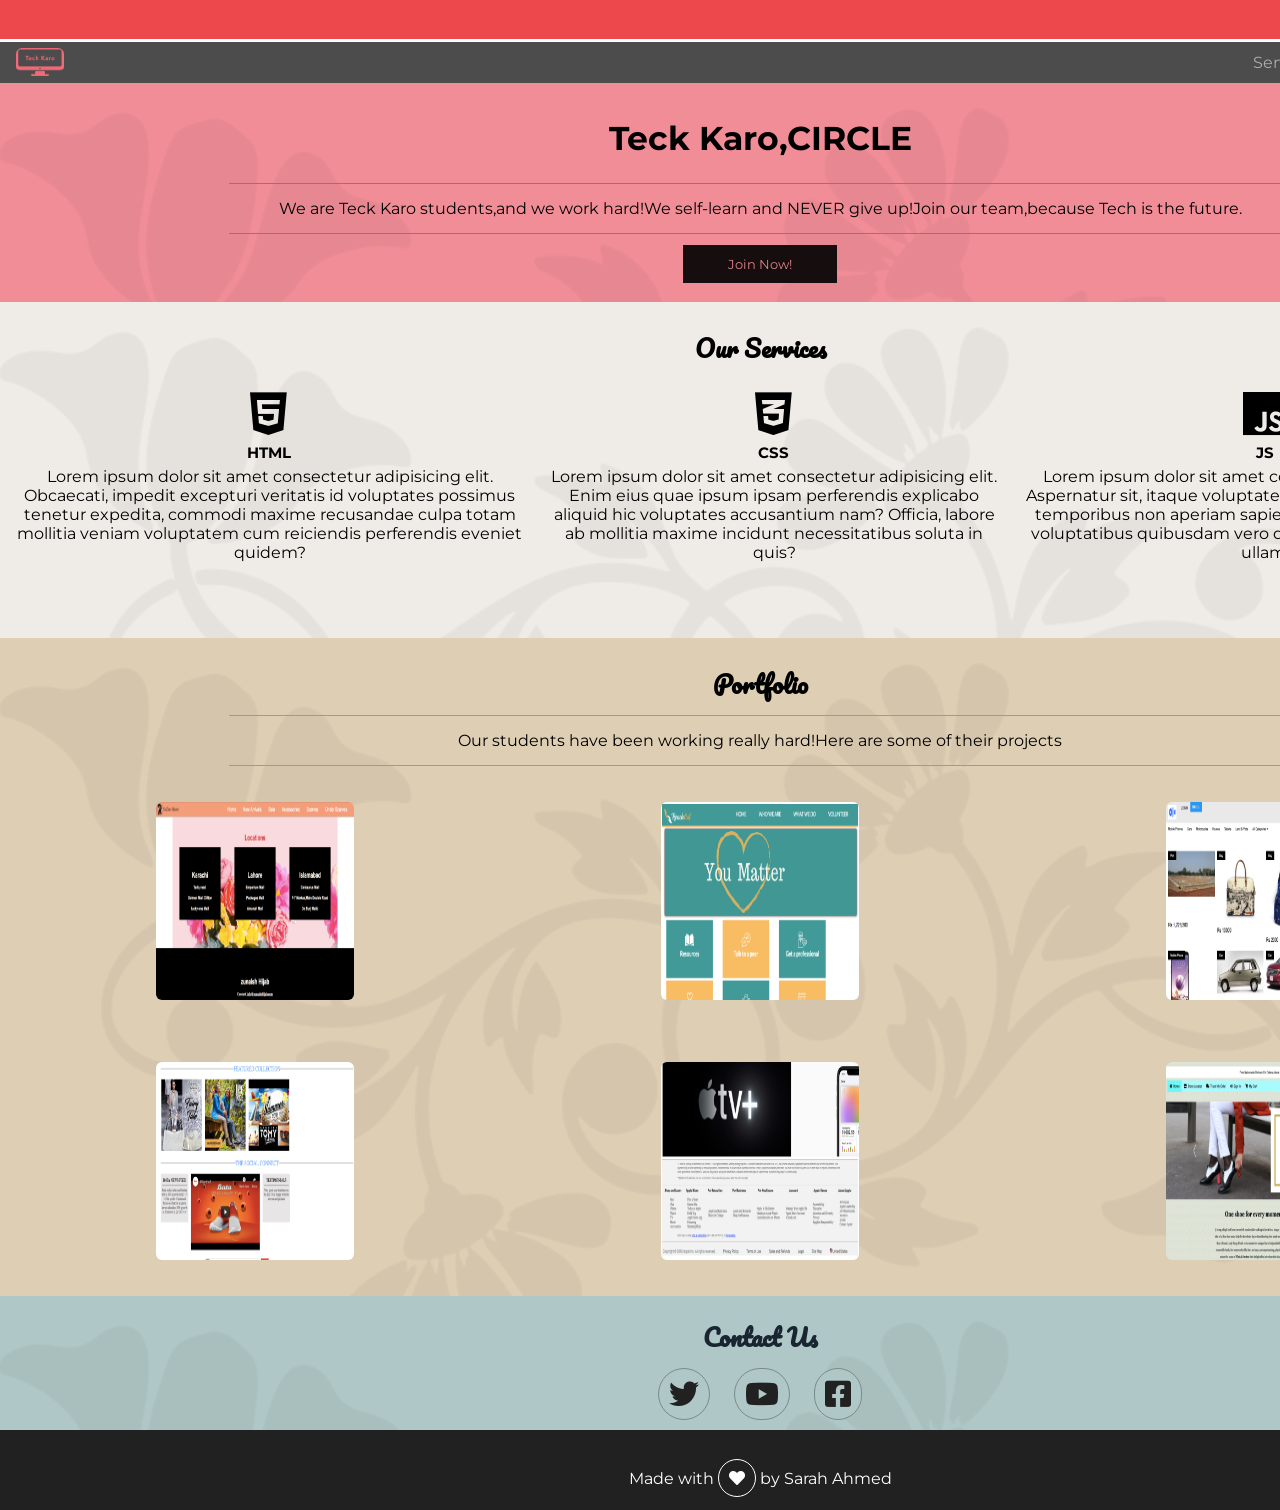
==== commit f5cd9c6c: "added hover style" ====
--- a/index.html
+++ b/index.html
@@ -86,64 +86,63 @@
 
 
                     <figcaption class="content">
-                        <div class="bata">
+                        
+                            <h3>Location</h3>
+                        
+                        <div class="icon">
+
+                 <button class="eye"><i class="far fa-eye"></i></button>
+                 <button class="thumb"><i class="far fa-thumbs-up"></i></button>
+                  <button class="heart"><i class="far fa-heart"></i></button>
+                        </div>
+                    </figcaption>
+                </figure>
+
+                <figure class="ptimages">
+                    <img src="images/projects/p-2.png" alt="heart" height="200" width="200">
+
+                    <figcaption class="content">
+                        
+                            <h3>Reach Out</h3>
+                        
+                        <div class="icon">
+
+                            <button class="eye"><i class="far fa-eye"></i></button>
+                            <button class="thumb"><i class="far fa-thumbs-up"></i></button>
+                             <button class="heart"><i class="far fa-heart"></i></button>
+
+                        </div>
+                    </figcaption>
+                </figure>
+
+                <figure class="ptimages">
+                    <img src="images/projects/p-3.png" alt="bags" height="200" width="200">
+
+                    <figcaption class="content">
+                        
+                            <h3>OLX</h3>
+                        
+                        <div class="icon">
+                            <button class="eye"><i class="far fa-eye"></i></button>
+                            <button class="thumb"><i class="far fa-thumbs-up"></i></button>
+                             <button class="heart"><i class="far fa-heart"></i></button>
+                        </div>
+                    </figcaption>
+                </figure>
+
+
+                <figure class="ptimages">
+                    <img src="images/projects/p-4.png" alt="shoes" height="200" width="200">
+
+                    <figcaption class="content">
+                        
                             <h3>Bata</h3>
-                        </div>
-                        <div class="icon">
-
-                            <i class="far fa-eye"></i>
-                            <i class="far fa-thumbs-up"></i>
-                            <i class="far fa-heart"></i>
-                        </div>
-                    </figcaption>
-                </figure>
-
-                <figure class="ptimages">
-                    <img src="images/projects/p-2.png" alt="heart" height="200" width="200">
-
-                    <figcaption class="content">
-                        <div class="bata">
-                            <h3>Bata</h3>
-                        </div>
-                        <div class="icon">
-
-                            <i class="far fa-eye"></i>
-                            <i class="far fa-thumbs-up"></i>
-                            <i class="far fa-heart"></i>
-
-                        </div>
-                    </figcaption>
-                </figure>
-
-                <figure class="ptimages">
-                    <img src="images/projects/p-3.png" alt="bags" height="200" width="200">
-
-                    <figcaption class="content">
-                        <div class="bata">
-                            <h3>Bata</h3>
-                        </div>
-                        <div class="icon">
-
-                            <i class="far fa-eye"></i>
-                            <i class="far fa-thumbs-up"></i>
-                            <i class="far fa-heart"></i>
-                        </div>
-                    </figcaption>
-                </figure>
-
-
-                <figure class="ptimages">
-                    <img src="images/projects/p-4.png" alt="shoes" height="200" width="200">
-
-                    <figcaption class="content">
-                        <div class="bata">
-                            <h3>Bata</h3>
-                        </div>
-                        <div class="icon">
-
-                            <i class="far fa-eye"></i>
-                            <i class="far fa-thumbs-up"></i>
-                            <i class="far fa-heart"></i>
+                        
+                        <div class="icon">
+
+                            <button class="eye"><i class="far fa-eye"></i></button>
+                 <button class="thumb"><i class="far fa-thumbs-up"></i></button>
+                  <button class="heart"><i class="far fa-heart"></i></button>
 
                         </div>
                     </figcaption>
@@ -153,15 +152,15 @@
 
                     <img src="images/projects/p-5.png" alt="tv" height="200" width="200">
                     <figcaption class="content">
-                        <div class="bata">
-
-                            <h3>Bata</h3>
-                        </div>
-                        <div class="icon">
-
-                            <i class="far fa-eye"></i>
-                            <i class="far fa-thumbs-up"></i>
-                            <i class="far fa-heart"></i>
+                        
+
+                            <h3>TV</h3>
+                        
+                        <div class="icon">
+
+                            <button class="eye"><i class="far fa-eye"></i></button>
+                 <button class="thumb"><i class="far fa-thumbs-up"></i></button>
+                  <button class="heart"><i class="far fa-heart"></i></button>
 
                         </div>
                     </figcaption>
@@ -172,14 +171,14 @@
                     <img src="images/projects/p-6.png" alt="shoe2" height="200" width="200">
 
                     <figcaption class="content">
-                        <div class="bata">
-                            <h3>Bata</h3>
-                        </div>
-                        <div class="icon">
-
-                            <i class="far fa-eye"></i>
-                            <i class="far fa-thumbs-up"></i>
-                            <i class="far fa-heart"></i>
+                        
+                            <h3>SHOP</h3>
+                    
+                        <div class="icon">
+
+                            <button class="eye"><i class="far fa-eye"></i></button>
+                 <button class="thumb"><i class="far fa-thumbs-up"></i></button>
+                  <button class="heart"><i class="far fa-heart"></i></button>
 
                         </div>
                     </figcaption>
@@ -192,9 +191,11 @@
 
         <section id="contact">
             <h2>Contact Us</h2>
+            
             <button class="twit"><i class="fab fa-twitter"></i></button>
             <button class="play"><i class="fab fa-youtube"></i></button>
             <button class="facebook"><i class="fab fa-facebook-square"></i></button>
+               
         </section>
         <footer>
             <p>Made with <i class="fas fa-heart"></i> by Sarah Ahmed </p>
--- a/style.css
+++ b/style.css
@@ -1,12 +1,17 @@
 *{
-    box-sizing: border-box
+    box-sizing: border-box;
+    margin: 0px;
+    padding: 0px;
+    font-family: 'Montserrat', sans-serif;
 }
 body{
     display: flex;
     flex-direction: row;
+    margin: 0px;
 }
 marquee{
     background-color: #ed484c;
+    padding: 10px;
 
 }
 
@@ -26,42 +31,40 @@
     
 }
 
+   
 nav li{
     list-style-type: none;
-    padding: 3px;
+    padding: 11px;
     margin-top: 0px;
     margin-right: 5px;
-    padding-bottom: 5px;
-}
-
-   
-
- header > div{
+   
+}
+
+header > div{
         display: flex;
         margin-left: 15px;
-        margin-top: 10px;
-       
-
- }   
+        margin-top: 5px;
+}             
 
 #circle{
     background-image: url(images/floral.png);
     background-color: #f18d97;
     background-size: cover;
-    
-    text-align: center;
-  
-    position: cover;
-}
+    text-align: center;
+}
+   
 #circle > h1{
-    margin-top: 0px;
-    padding-top: 25px;
-    padding-bottom: 10px;
+   font-size: 33px;
+    margin-top: 0px;
+    padding-top: 35px;
+    padding-bottom: 25px;
 }
 #circle > p{
     border-bottom: 1px solid #b0676e;
     border-top: 1px solid #b0676e;
     padding: 15px;
+    margin-left: 229px;
+    margin-right: 229px;
 }
 #circle > button{
     background-color: #160d0e;
@@ -69,35 +72,51 @@
     border: none;
     padding: 11px 45px;
     margin-bottom: 19px;
-    margin-top: 0px;
-}
-#services > h2 {
-   display: block;
-   text-align: center;
-}
-
-    
-   
-   
-   
-   
+    margin-top: 11px;
+}
+
 
 #services{
     background-image: url(images/floral.png);
-   
+    height: 21em;
     background-size: cover;
     background-color: #efece7;
     display: flex;
-    justify-content: center;
+    flex-direction: column;
+} 
+   
+#services > h2{
+    display: flex;
+    flex-direction: column;
+    align-items: center;
+     margin-top: 0px;
+    padding-top: 25px;
+    padding-bottom: 10px;
+    font-family: 'Pacifico', cursive;
+
+    
+} 
+.language{
+    display: flex;
+    flex-direction: row;
+     justify-content: center; 
 }
 .fa-html5,.fa-css3-alt,.fa-js{
     font-size: 49px;
     display: flex;
-     justify-content: center;
+    justify-content: center;
+     margin-top: 10px;
+    
  }   
  figcaption > h3{
-    font-size: 9px;
-    text-align: center;
+    font-size: 15px;
+    text-align: center;
+    margin: 5px;
+ }
+ figcaption > p{
+     text-align: center;
+     padding-right: 3px;
+     padding-left: 5px;
  }
  #portfolio{
     
@@ -106,8 +125,7 @@
     background-size: cover;
     text-align: center;
  }
-   
-   
+  
    
  #portfolio > h2{
      display: block;
@@ -115,29 +133,79 @@
      margin-top: 0px;
     padding-top: 25px;
     padding-bottom: 10px;
+    font-family: 'Pacifico', cursive;
 }
 #portfolio > p{
     text-align: center;
     border-bottom: 1px solid #a59a87;
     border-top: 1px solid #a59a87; 
     padding: 15px;
-}
-#container{
-    display: grid;
-    grid-gap: 25px 30px;
+    margin-left: 229px;
+    margin-right: 229px;
+}
+#portfolioimages{
+    /* display: flex;
+   flex-direction: column; 
+   align-content: center;
+   border: 1px solid black;  */
+   display: grid;
+    grid-gap: 10px 15px;
     grid-template-columns: auto auto auto;
-    
+    padding: 10px; 
+  
+} 
+    
+
+.img{
+    background-position: center;
+    background-size: cover; 
+    margin: 0px;
+    
+}
+    
+img{
+     border: 1px solid transparent;
+     border-radius: 7px;
+ }   
+
+.ptimages{
+    display: flex;
+    flex-direction: column;
+    
+    margin: 25px 145px;
+    position: relative;
+}
+/* div > .bata{
+    display: block;
+   
+}    */
+   
+
+.content{
+    display: none;
+    justify-content: center;
+    align-items: center;
+    border: 1px solid black;
+    border-radius: 7px;
+    background-color: rgba(0,0,0,0.9);
+    color: white;
+    height: 200px;
+    width: 200px;
+    position: absolute;
+    bottom: 0px;
+    left: 0px;
+    
+    
+}
+.icon > .fa-eye, .fa-thumbs-up, .fa-heart{
+    border:1px solid white;
+    border-radius: 50%;
     padding: 10px;
-    
-}
-.image{
-    padding: 10px;
-}   
-    
-img{
-    border-radius: 7px;
-}  
-   
+
+}
+.ptimages:hover > .content{
+    display: flex;
+} 
  #contact{
     background-image: url(images/floral.png);
     background-color:#afc7c6;
@@ -150,7 +218,7 @@
     margin-top: 0px;
     padding-top: 20px;
     color: #192531;
-    
+    font-family: 'Pacifico', cursive;
  }
 #contact > button{
      margin: 10px;
@@ -169,20 +237,32 @@
     text-align: center;
     background-color: #212121;
     color: white;
-} 
-.fa-heart:hover{
+    margin-top: 0px;
+    height: 5em;
+    padding: 29px;
+}
+
+footer:hover .fa-heart{
     color: red;
 }
-   
-
-
-   
-
-    
-
-       
-    
-    
-
-
-
+
+
+button:hover{
+    background-color: #212121;
+    color: #fcdea6;
+}
+#services i:hover{
+    color: #ef3b4c;
+}
+
+/* @media (min-width: 300px) {
+    body{
+        background-color: red;
+    }
+}
+
+@media (min-width: 700px) {
+    body{
+        background-color: blue;
+    }
+} */
